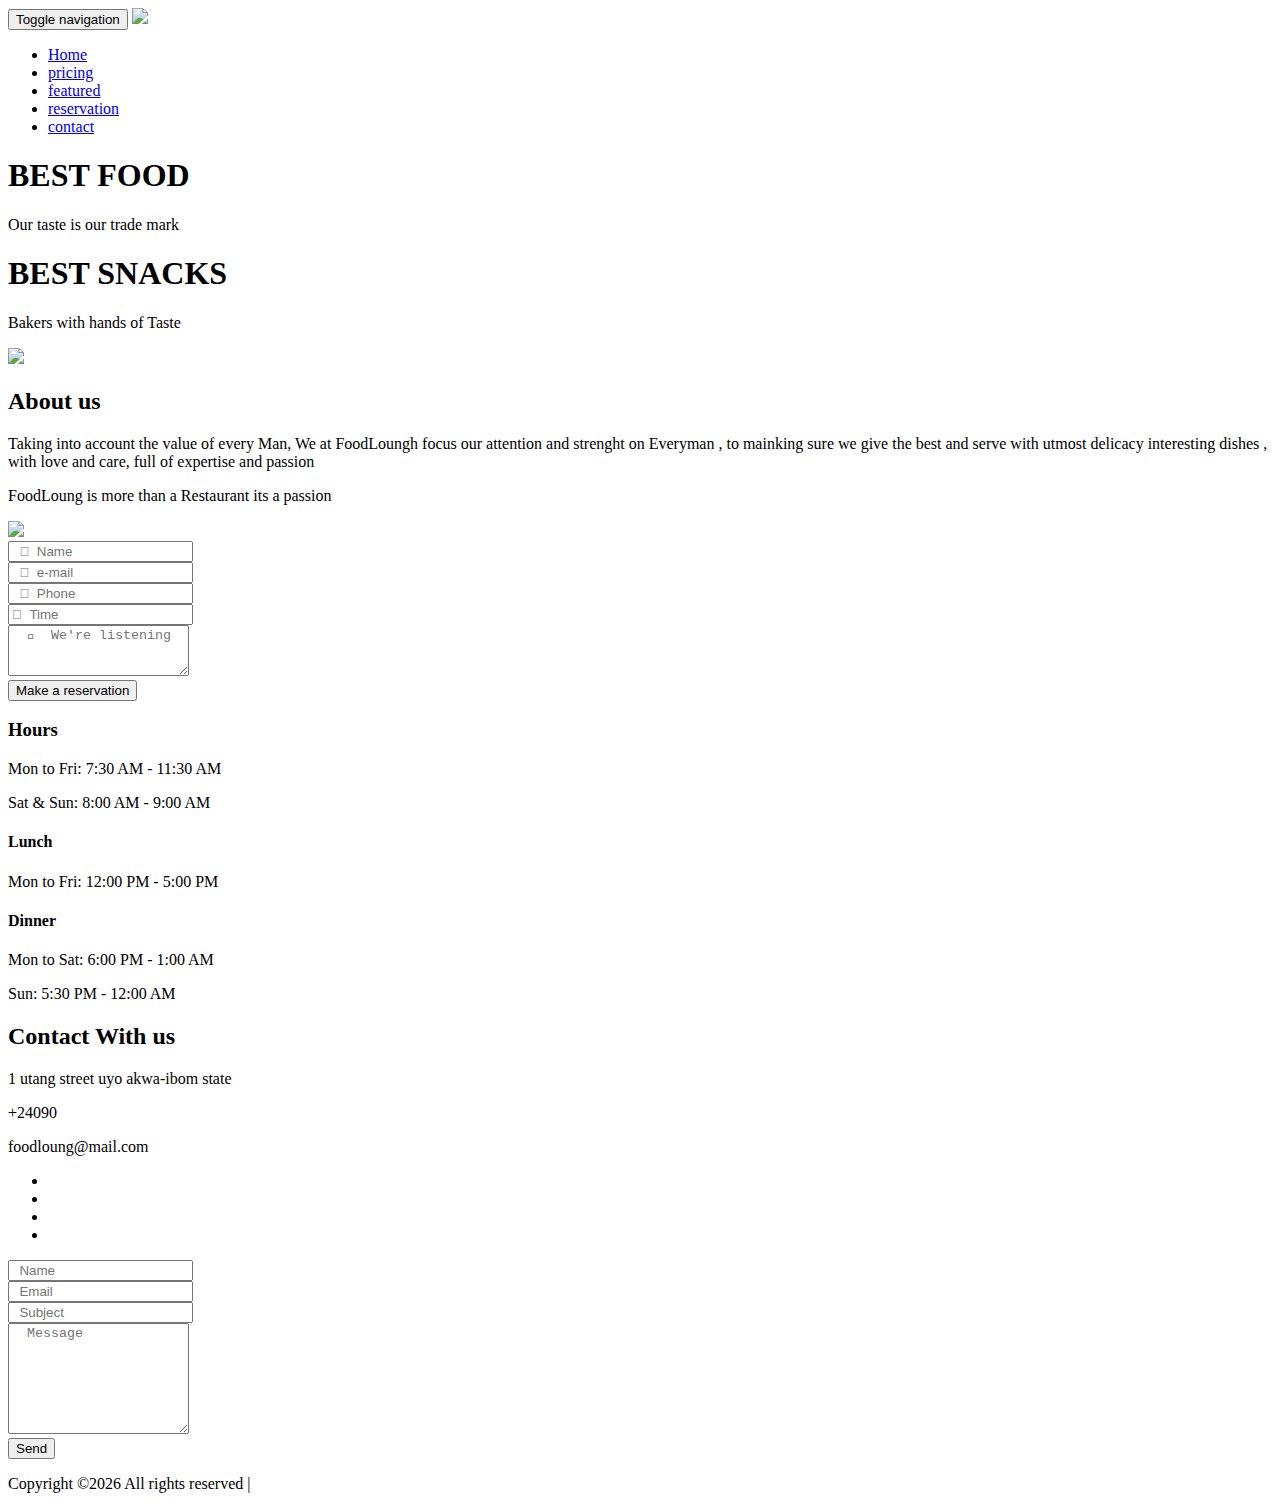
==== about.html @ f3408485 "Add files via upload" ====
<!DOCTYPE html>
<html lang="en">
    <head>
        <meta charset="utf-8">
        <meta http-equiv="X-UA-Compatible" content="IE=edge">
        <meta name="viewport" content="width=device-width, initial-scale=1">
        <!-- <link rel="shortcut icon" href="images/star.png" type="favicon/ico" /> -->

        <title>FOODLOUNG</title>

        <link rel="stylesheet" href="css/bootstrap.min.css">
        <link rel="stylesheet" href="css/font-awesome.min.css">
        <link rel="stylesheet" href="css/owl.carousel.css">
        <link rel="stylesheet" href="css/owl.theme.css">
        <link rel="stylesheet" href="css/animate.css">
        <link rel="stylesheet" href="css/flexslider.css">
        <link rel="stylesheet" href="css/pricing.css">
        <link rel="stylesheet" href="css/main.css">


        <script src="js/jquery-1.11.2.min.js"></script>
        <script type="text/javascript" src="js/jquery.flexslider.min.js"></script>
       


    </head>
    <body data-spy="scroll" data-target="#template-navbar">

        <!--== 4. Navigation ==-->
        <nav id="template-navbar" class="navbar navbar-default custom-navbar-default navbar-fixed-top">
            <div class="container">
                <!-- Brand and toggle get grouped for better mobile display -->
                <div class="navbar-header">
                    <button type="button" class="navbar-toggle collapsed" data-toggle="collapse" data-target="#Food-fair-toggle">
                        <span class="sr-only">Toggle navigation</span>
                        <span class="icon-bar"></span>
                        <span class="icon-bar"></span>
                        <span class="icon-bar"></span>
                    </button>
                    <a class="navbar-brand" href="#">
                        <img id="logo" src="images/Logo_main.png" class="logo img-responsive">
                    </a>
                </div>

                <!-- Collect the nav links, forms, and other content for toggling -->
                <div class="collapse navbar-collapse" id="Food-fair-toggle">
                    <ul class="nav navbar-nav navbar-right">
                        <li><a href="index.html">Home</a></li>
                        <li><a href="Pricing.html">pricing</a></li>
                        
                        <li><a href="featured.html">featured</a></li>
                        <li><a href="#reserve">reservation</a></li>
                        <li><a href="#contact">contact</a></li>
                    </ul>
                </div><!-- /.navbar-collapse -->
            </div><!-- /.row -->
        </nav>


        <!--== 5. Header ==-->
        <section id="header-slider" class="owl-carousel">
            <div class="item">
                <div class="container">
                    <div class="header-content">
                        <h1 class="header-title">BEST FOOD</h1>
                        <p class="header-sub-title">Our taste is our trade mark</p>
                    </div> <!-- /.header-content -->
                </div>
            </div>
            <div class="item">
                <div class="container">
                    <div class="header-content">
                        <h1 class="header-title">BEST SNACKS</h1>
                        <p class="header-sub-title">Bakers with hands of Taste</p>
                    </div> <!-- /.header-content -->
                </div>
            </div>
           
        </section>



        <!--== 6. About us ==-->
        <section id="about" class="about">
            <img src="images/icons/about_color.png" class="img-responsive section-icon hidden-sm hidden-xs">
            <div class="wrapper">
                <div class="container-fluid">
                    <div class="row dis-table">
                        <div class="hidden-xs col-sm-6 section-bg about-bg dis-table-cell">

                        </div>
                        <div class="col-xs-12 col-sm-6 dis-table-cell">
                            <div class="section-content">
                                <h2 class="section-content-title">About us</h2>
                                <p class="section-content-para">
                                    Taking into account the  value of every Man, We at FoodLoungh  focus our attention and strenght on Everyman , to mainking sure we give the best and serve with utmost delicacy interesting dishes , with love and care, full of expertise and passion 
                                </p>
                                <p class="section-content-para">
                                   FoodLoung is more than a Restaurant its a passion
                                </p>
                            </div> <!-- /.section-content -->
                        </div>
                    </div> <!-- /.row -->
                </div> <!-- /.container-fluid -->
            </div> <!-- /.wrapper -->
        </section> <!-- /#about -->


        <!--==  7. Afordable Pricing  ==-->
      
    
















            
    
            
            

            
            
        


                  <section class="reservation">
                    <img class="img-responsive section-icon hidden-sm hidden-xs" src="images/icons/reserve_color.png">
                    <div class="wrapper">
                        <div class="container-fluid">
                            <div class=" section-content">
                                <div class="row">
                                    <div class="col-md-5 col-sm-6">
                                        <form class="reservation-form" method="post" action="reserve.php">
                                            <div class="row">
                                                <div class="col-md-6 col-sm-6">
                                                    <div class="form-group">
                                                        <input type="text" class="form-control reserve-form empty iconified" name="name" id="name" required="required" placeholder="  &#xf007;  Name">
                                                    </div>
                                                    <div class="form-group">
                                                        <input type="email" name="email" class="form-control reserve-form empty iconified" id="email" required="required" placeholder="  &#xf1d8;  e-mail">
                                                    </div>
                                                </div>
        
                                                <div class="col-md-6 col-sm-6">
                                                    <div class="form-group">
                                                        <input type="tel" class="form-control reserve-form empty iconified" name="phone" id="phone" required="required" placeholder="  &#xf095;  Phone">
                                                    </div>
                                                    <div class="form-group">
                                                        <input type="text" class="form-control reserve-form empty iconified" name="datepicker" id="datepicker" required="required" placeholder="&#xf017;  Time">
                                                    </div>
                                                </div>
        
                                                <div class="col-md-12 col-sm-12">
                                                    <textarea type="text" name="message" class="form-control reserve-form empty iconified" id="message" rows="3" required="required" placeholder="  &#xf086;  We're listening"></textarea>
                                                </div>
        
                                                <div class="col-md-12 col-sm-12">
                                                    <button type="submit" id="submit" name="submit" class="btn btn-reservation">
                                                        <span><i class="fa fa-check-circle-o"></i></span>
                                                        Make a reservation
                                                    </button>
                                                </div>
                                                    
                                            </div>
                                        </form>
                                    </div>
        
                                    <div class="col-md-2 hidden-sm hidden-xs"></div>
        
                                    <div class="col-md-4 col-sm-6 col-xs-12">
                                        <div class="opening-time">
                                            <h3 class="opening-time-title">Hours</h3>
                                            <p>Mon to Fri: 7:30 AM - 11:30 AM</p>
                                            <p>Sat & Sun: 8:00 AM - 9:00 AM</p>
        
                                            <div class="launch">
                                                <h4>Lunch</h4>
                                                <p>Mon to Fri: 12:00 PM - 5:00 PM</p>
                                            </div>
        
                                            <div class="dinner">
                                                <h4>Dinner</h4>
                                                <p>Mon to Sat: 6:00 PM - 1:00 AM</p>
                                                <p>Sun: 5:30 PM - 12:00 AM</p>
                                            </div>
                                        </div>
                                    </div>
                                </div>
        
                            </div>
                        </div>
                    </div>
                </section>
        
        
        
        
     <section id="contact" class="contact">
        <div class="container-fluid color-bg">
        <div class="row dis-table">
            <div class="hidden-xs col-sm-6 dis-table-cell">
                <h2 class="section-title">Contact With us</h2>
            </div>
            <div class="col-xs-6 col-sm-6 dis-table-cell">
                <div class="section-content">
                    <p>1 utang street uyo akwa-ibom state </p>
                    <p>+24090</p>
                    <p>foodloung@mail.com </p>
                </div>
            </div>
        </div>
        <div class="social-media">
            <div class="row">
                <div class="col-md-6 col-md-offset-3">
                    <ul class="center-block">
                        <li><a href="#" class="fb"></a></li>
                        <li><a href="#" class="twit"></a></li>
                        <li><a href="#" class="g-plus"></a></li>
                        <li><a href="#" class="link"></a></li>
                    </ul>
                </div>
            </div>
        </div>
        </div>
        </section>

        <div class="container-fluid">
        <div class="row">
        <div id="map-canvas"></div>
        </div>
        </div>



        <section class="contact-form">
        <div class="container">
        <div class="row">
            <div class="col-md-10 col-md-offset-1 col-sm-10 col-sm-offset-1">
                <div class="row">
                        <form class="contact-form" method="post" action="contact.php">
                        
                        <div class="col-md-6 col-sm-6">
                            <div class="form-group">
                                <input  name="name" type="text" class="form-control" id="name" required="required" placeholder="  Name">
                            </div>
                            <div class="form-group">
                                <input name="email" type="email" class="form-control" id="email" required="required" placeholder="  Email">
                            </div>
                            <div class="form-group">
                                <input name="subject" type="text" class="form-control" id="subject" required="required" placeholder="  Subject">
                            </div>
                        </div>

                        <div class="col-md-6 col-sm-6">
                            <textarea name="message" type="text" class="form-control" id="message" rows="7" required="required" placeholder="  Message"></textarea>
                        </div>

                        <div class="col-md-6 col-md-offset-3 col-sm-6 col-sm-offset-3">
                            <div class="text-center">
                                <button type="submit" id="submit" name="submit" class="btn btn-send">Send </button>
                            </div>
                        </div>
                    </form>
                </div>
            </div>
        </div>
        </div>
        </section>


        <footer>
        <div class="container">
        <div class="row">
            <div class="col-md-6 col-md-offset-3">
                <div class="copyright text-center">
                    <p>
                        Copyright &copy;<script>document.write(new Date().getFullYear());</script> All rights reserved | </a></a>
                    </p>
                </div>
            </div>
        </div>
        </div>
        </footer>


        <script src="js/bootstrap.min.js"></script>
        <script src="js/owl.carousel.min.js"></script>
        <script type="text/javascript" src="js/jquery.mixitup.min.js" ></script>
        <script src="js/wow.min.js"></script>
        <script src="js/jquery.validate.js"></script>
        <script type="text/javascript" src="js/jquery.hoverdir.js"></script>
        <script type="text/javascript" src="js/jQuery.scrollSpeed.js"></script>
        <script src="js/script.js"></script>
        <script type="text/javascript">
        $(window).load(function() {
        $('.flexslider').flexslider({
            animation: "slide",
            controlsContainer: ".flexslider-container"
        });
        });
        </script>

        <script src="https://maps.googleapis.com/maps/api/js"></script>
        <script>
        function initialize() {
        var mapCanvas = document.getElementById('map-canvas');
        var mapOptions = {
            center: new google.maps.LatLng(24.909439, 91.833800),
            zoom: 16,
            scrollwheel: false,
            mapTypeId: google.maps.MapTypeId.ROADMAP
        }
        var map = new google.maps.Map(mapCanvas, mapOptions)

        var marker = new google.maps.Marker({
            position: new google.maps.LatLng(24.909439, 91.833800),
            title:"Food Loung"
        });

        // To add the marker to the map, call setMap();
        marker.setMap(map);
        }
        google.maps.event.addDomListener(window, 'load', initialize);
        </script>

        </body>
        </html>
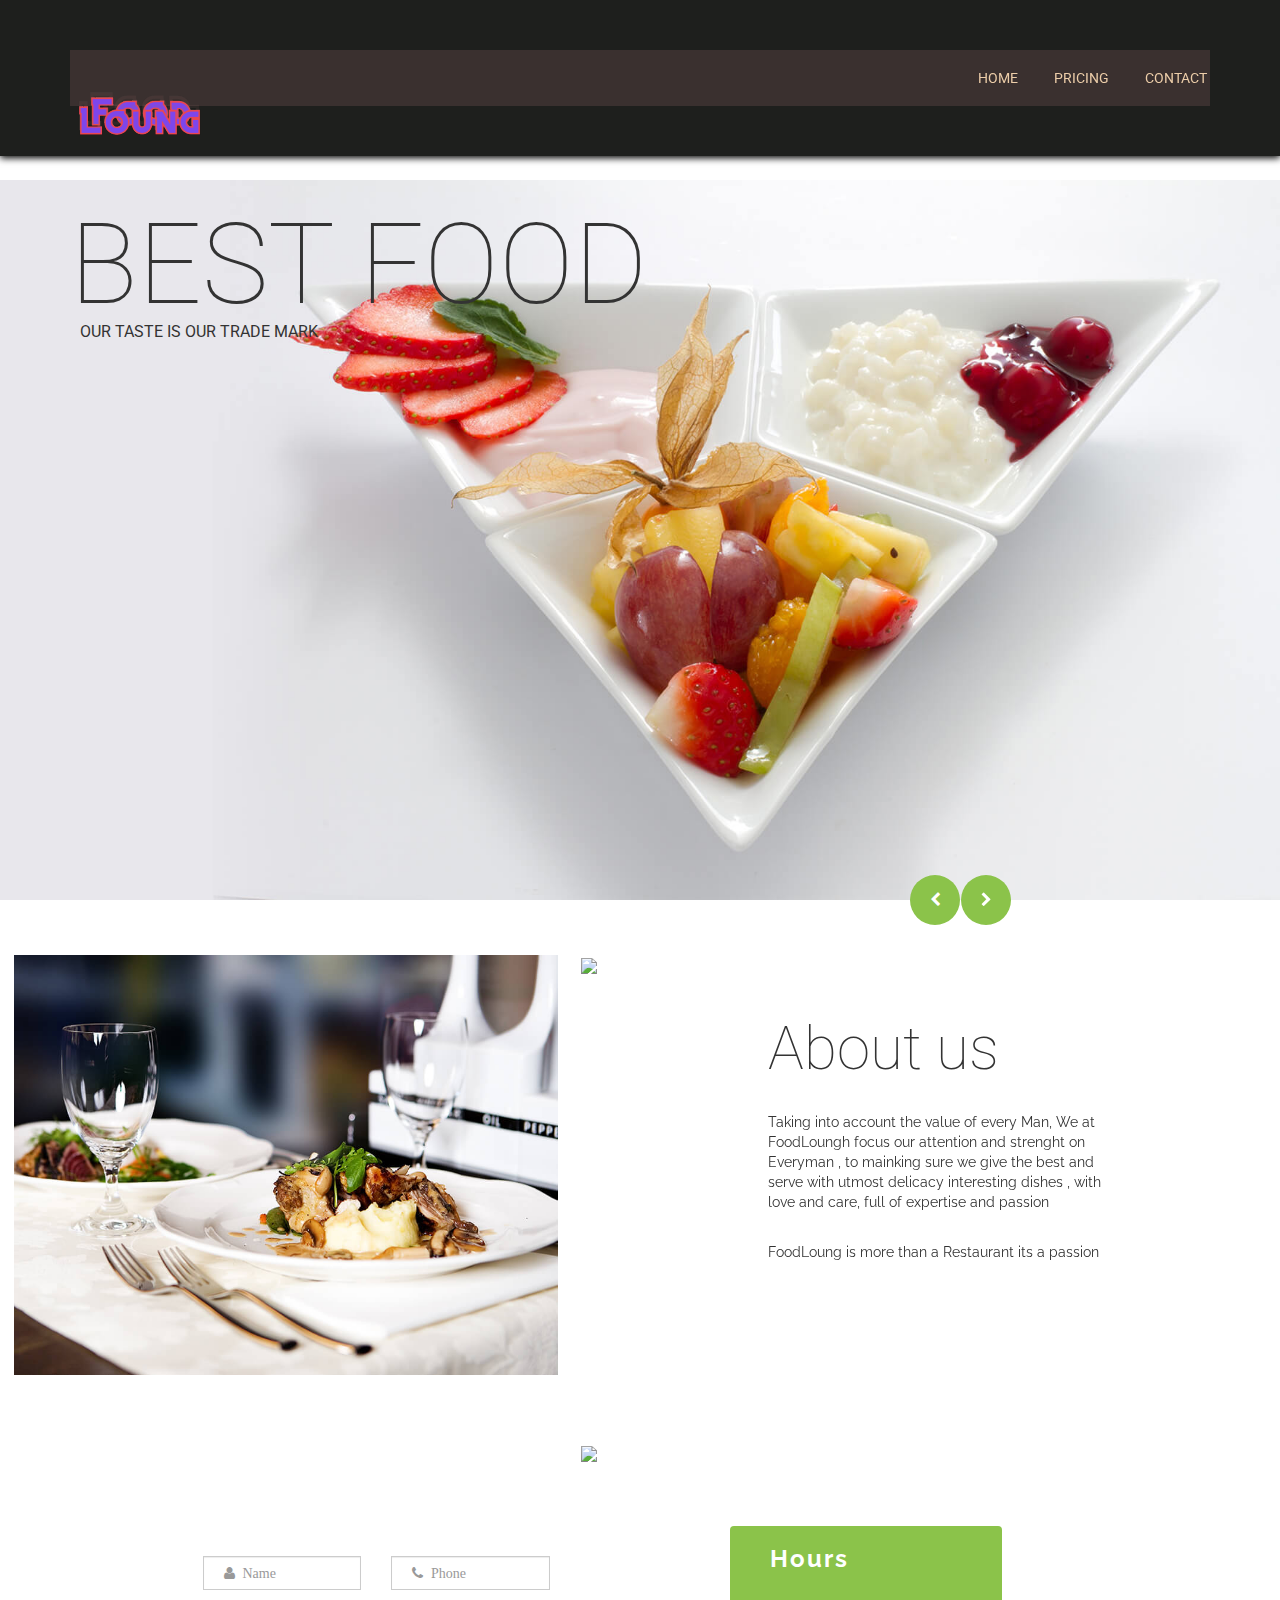
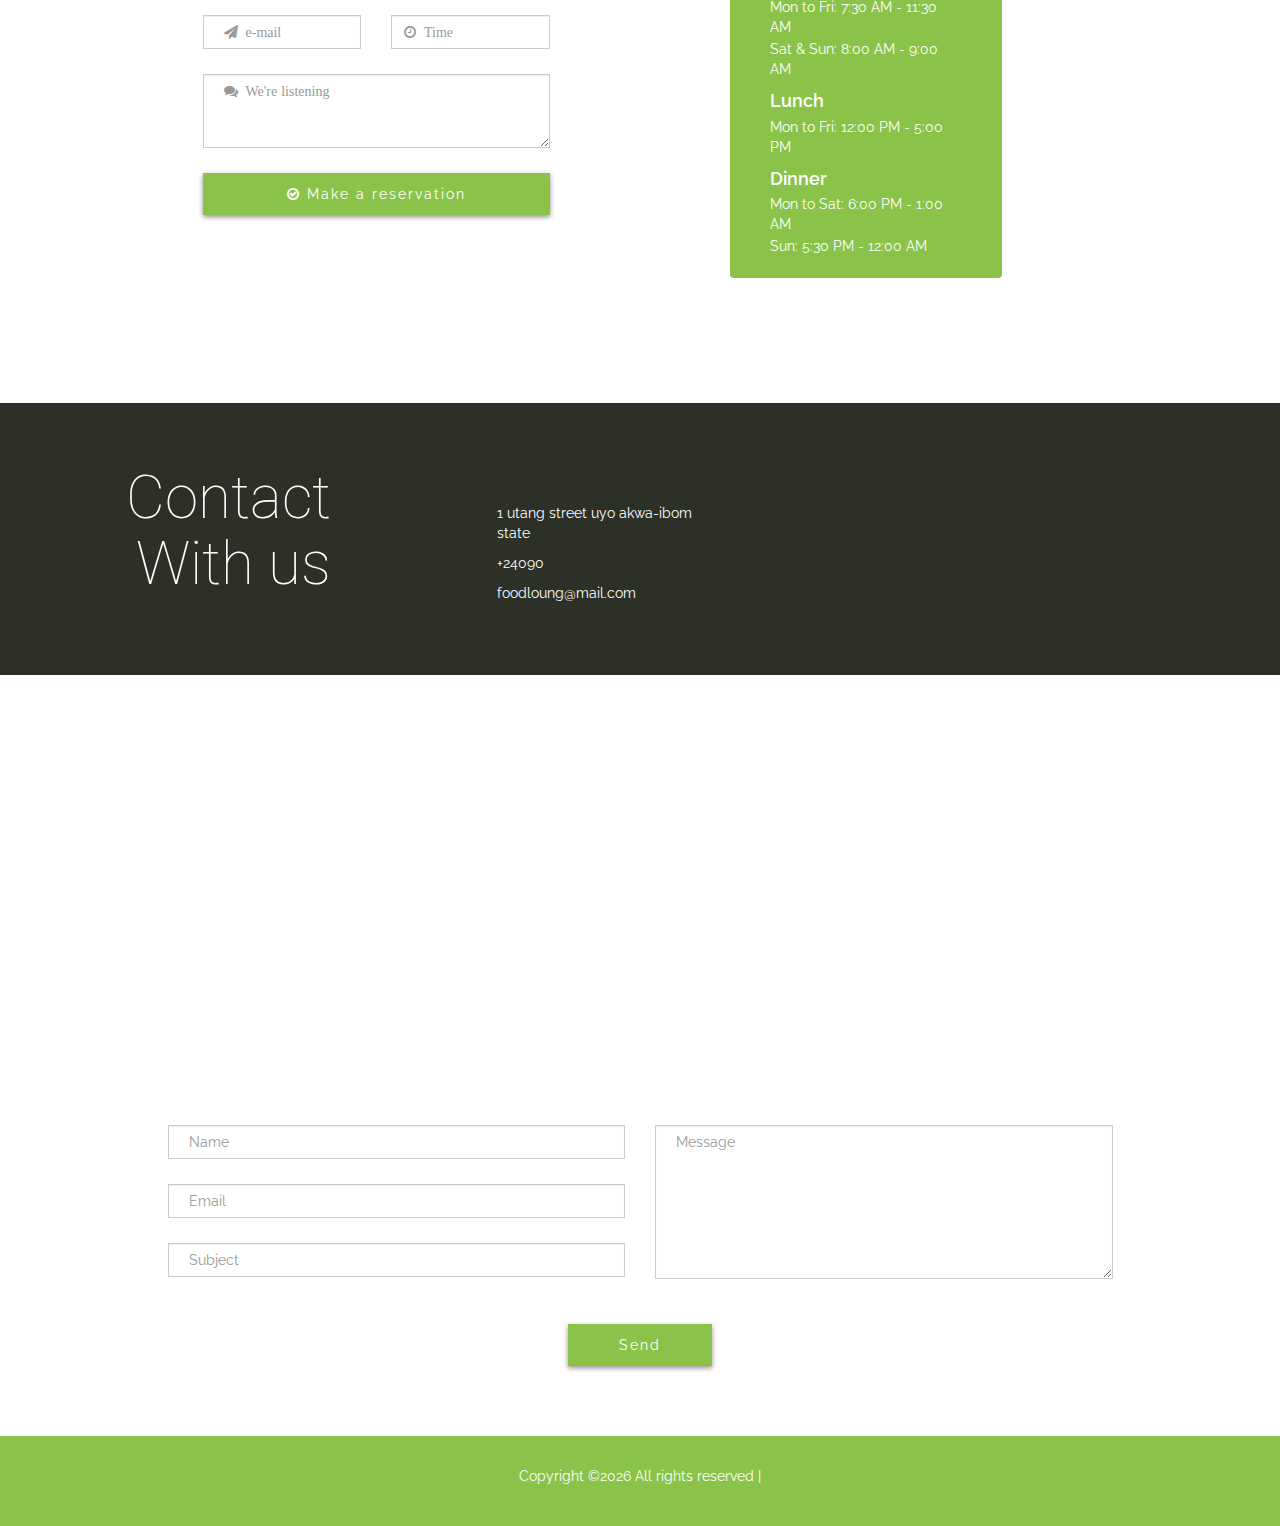
==== commit d756c928: "Update about.html" ====
--- a/about.html
+++ b/about.html
@@ -48,8 +48,8 @@
                         <li><a href="index.html">Home</a></li>
                         <li><a href="Pricing.html">pricing</a></li>
                         
-                        <li><a href="featured.html">featured</a></li>
-                        <li><a href="#reserve">reservation</a></li>
+                      
+                        
                         <li><a href="#contact">contact</a></li>
                     </ul>
                 </div><!-- /.navbar-collapse -->
@@ -317,7 +317,7 @@
         function initialize() {
         var mapCanvas = document.getElementById('map-canvas');
         var mapOptions = {
-            center: new google.maps.LatLng(24.909439, 91.833800),
+            center: new google.maps.LatLng(5.0376077,7.93172,17),
             zoom: 16,
             scrollwheel: false,
             mapTypeId: google.maps.MapTypeId.ROADMAP
@@ -325,7 +325,7 @@
         var map = new google.maps.Map(mapCanvas, mapOptions)
 
         var marker = new google.maps.Marker({
-            position: new google.maps.LatLng(24.909439, 91.833800),
+            position: new google.maps.LatLng(5.0376077,7.93172,17),
             title:"Food Loung"
         });
 
@@ -336,4 +336,4 @@
         </script>
 
         </body>
-        </html>+        </html>
--- a/css/pricing.css
+++ b/css/pricing.css
@@ -0,0 +1,182 @@
+
+/** page structure **/
+/*#w {
+  display: block;
+  max-width: 1100px;
+  min-width: 280px;
+  /*padding-top: 20px;
+  margin: 0 auto;
+}*/
+
+.pricing-filter {
+	background: url(../images/pricing_bg.jpg);
+	background-position: center;
+	background-size: cover;
+	background-attachment: fixed;
+}
+
+.pricing-filter-wrapper {
+	background-color: rgba(139, 195, 74, 0.74);
+	position: relative;
+}
+
+.section-header {
+	padding-left: 10px;
+	padding-top: 35px;
+}
+
+.pricing-title {
+	color: #fff;
+	margin-bottom: 30px;
+}
+
+
+/** filters list **/
+#filter-list {
+	display: block;
+	width: 100%;
+	margin: 0px;
+	padding-left: 0px;
+	/*text-align: center;
+	margin-bottom: 25px;*/
+}
+
+#filter-list li {
+	/*font-weight: bold;*/
+	color: #3d7024 !important;
+	display: inline-block;
+	width: auto;
+	padding: 6px 10px;
+	margin-right: 15px;
+	font-size: 1.2em;
+	cursor: pointer;
+	/*-webkit-border-radius: 3px;
+	-moz-border-radius: 3px;*/
+	/*border-radius: 3px;*/
+	border-bottom: 2px solid rgba(255, 255, 255, 0);
+}
+#filter-list li:hover {
+	color: #fff !important;
+	transition: all 0.3s ease-in-out;
+	-webkit-transition: all 0.3s ease-in-out;
+	-moz-transition: all 0.3s ease-in-out;
+	-ms-transition: all 0.3s ease-in-out;
+	-o-transition: all 0.3s ease-in-out;
+}
+#filter-list li.active {
+	/*font-weight: bold;*/
+	/*background: #D4CECC;*/
+	border-bottom: 3px ridge #fff;
+	color: #fff !important;
+}
+
+
+/** menu-pricing list **/
+#menu-pricing {
+	display: block;
+  	width: 100%;
+  	padding: 50px 0px 25px 0px;
+  	margin-bottom: 0;
+	text-align: center;
+}
+
+#menu-pricing .item {
+	background-color: #8bc34a;
+	box-shadow: 0px 2px 5px #948E8E;
+	display: none;
+	/*opacity: 0;*/
+	vertical-align: top;
+	margin-bottom: 25px;
+	margin-right: 20px;
+	color: #fff;
+	text-align: center;
+	width: 30%;
+	-moz-box-sizing: border-box;
+}
+
+#menu-pricing .item h2 {
+    font-size: 32px;
+    padding: 12px;
+    margin: 0px;
+}
+/*#menu-pricing .item1 {
+	display: none;
+	opacity: 0;
+	vertical-align: top;
+	margin-bottom: 25px;
+	margin-right: 20px;
+	color: #fff;
+	font-size: 30px;
+	text-align: center;
+	-moz-box-sizing: border-box;
+}*/
+
+#menu-pricing .item a {
+  display: inline-block;
+  max-width: 100%;
+  text-decoration: none;
+  background: #fff;
+
+}
+#menu-pricing .item img {
+  max-width: 100%;
+}
+
+@media (min-width: 991px) {
+	#menu-pricing .item:nth-child(7),
+	#menu-pricing .item:nth-child(8),
+	#menu-pricing .item:nth-child(9) {
+		margin-bottom: 25px;
+	}
+}
+
+/*  --========================    for  hover direction  =============================-- */
+
+/*.menu-price li {
+	float: left;
+	margin: 5px;
+	background: #fff;
+	padding: 8px;
+	position: relative;
+	box-shadow: 0 1px 3px rgba(0,0,0,0.1);
+}*/
+.menu-price li a,
+.menu-price li a img {
+	display: block;
+	position: relative;
+}
+.menu-price li a {
+	overflow: hidden;
+	color: #fff;
+}
+.menu-price li a .menu-desc {
+	position: absolute;
+	font-size: 14px;
+	background: rgba(139, 195, 74, 0.56);
+	width: 100%;
+	height: 100%;
+	top: 0px;
+	left: -100%;
+	-webkit-transition: all 0.3s ease;
+	-moz-transition: all 0.3s ease-in-out;
+	-o-transition: all 0.3s ease-in-out;
+	-ms-transition: all 0.3s ease-in-out;
+	transition: all 0.3s ease-in-out;
+}
+
+.menu-price li a .menu-desc span h3 {
+	font-size: 30px;
+	margin-bottom: 15px;
+}
+
+.menu-price li a:hover .menu-desc {
+	left: 0px;
+}
+
+.menu-price li a:hover .menu-desc span {
+	display: block;
+	color: rgba(255,255,255,0.9);
+	font-size: 14px;
+  	padding: 22% 20px;
+  	line-height: 23px;
+}--- a/css/main.css
+++ b/css/main.css
@@ -0,0 +1,909 @@
+/*=================================================
+||				Useful Links
+==================================================*/
+/*
+|||||||||	Slider	|||||||||
+|	http://www.jssor.com/demos/image-gallery.html
+|	http://www.jssor.com/development/index.html
+|	http://www.jssor.com/development/define-slides-html-code.html
+|	file:///G:/Technext/Helper/Jssor.Slider.FullPack/demos-no-jquery/introduction-slider.source.html
+|	file:///G:/Technext/Helper/Jssor.Slider.FullPack/demos-no-jquery/image-gallery.source.html
+|	http://www.owlcarousel.owlgraphic.com/docs/started-welcome.html
+|||||||||	Others	|||||||||
+|	Fonts: 1. Roboto[Section-title] 2. Open-Sans[body]
+|
+|
+*/
+
+/*=================================================
+||				Index 
+==================================================*/
+/*
+|	1. Imports
+|	2. Global
+|	3. Colors
+|
+|	=============
+|	SECTIONS
+|	=============
+|	4. Navigation
+|	5. Header
+|	6. About us
+|	7. Affordable pricing
+|	8. Great Place to enjoy
+|	9. Our Beer
+|	10. Our Breakfast Menu
+|	11. Our Bread
+|	12. Catagories-1
+|	13. Our Featured Dishes Menu
+|	14. Catagories-2
+|	15. Reserve A Table!
+|	16. Contact With us
+|	17. Footer
+*/
+
+
+/*=================================================
+||				1. Imports 
+==================================================*/
+@import url(http://fonts.googleapis.com/css?family=Roboto:100,400);
+@import url(http://fonts.googleapis.com/css?family=Raleway:100,400,700);
+/*=================================================
+||				2. Global 
+==================================================*/
+body
+{
+	font-family: 'Raleway', 'Open-Sans', sans-serif;
+	overflow-x: hidden;
+	font-size: 14px;
+	background:  url('../images/bck.jpg'),;
+}
+
+
+.btn.active.focus,
+.btn.active:focus,
+.btn.focus,
+.btn:active.focus,
+.btn:active:focus,
+.btn:focus {
+  outline: none; 
+}
+
+.btn {
+  border-radius: 0; 
+  letter-spacing: 2px; 
+}
+
+.btn:hover {
+	transition: all 0.3s ease-in-out;
+	-webkit-transition: all 0.3s ease-in-out;
+	-moz-transition: all 0.3s ease-in-out;
+	-ms-transition: all 0.3s ease-in-out;
+	-o-transition: all 0.3s ease-in-out;
+}
+
+.btn-middle {
+	background-color: transparent;
+	padding: 15px 30px;
+	border: 1px solid #8bc34a;
+	color: #5c9233;
+	margin: 25px 0px;
+}
+
+.btn-middle:hover {
+	background-color: #8bc34a;
+	color: #fff;
+	box-shadow: 0px 2px 5px #948E8E;
+}
+
+.btn-send,
+.btn-reservation {
+	background-color: #8bc34a;
+	padding: 10px 50px;
+	box-shadow: 0px 2px 5px #948E8E;
+	color: #fff;
+	margin: 20px 0px;
+}
+
+.btn-send:hover,
+.btn-reservation:hover {
+	background-color: #5c9233;
+	color: #eee;
+
+}
+
+.btn-reservation {
+	width: 100%;
+	margin: 0px;
+}
+
+.section-title
+{
+	/*padding: 310px 0px;
+	margin: 0px 130px 0px 250px;*/
+	padding: 20%;
+	text-align: right;
+	font-family: 'Roboto', sans-serif;
+	font-weight: 100;
+	font-size: 60px;
+	color: #fff;
+}
+.section-content-title
+{
+	font-family: 'Roboto';
+	font-weight: 100;
+	font-size: 60px;
+}
+.section-content-para
+{
+	margin: 30px 0px;
+}
+.section-content
+{
+	padding: 15% 25% 15% 20%;
+}
+/*.custom-row
+{
+	width: 100vw;
+}*/
+.dis-table
+{
+	display: table;
+	/*width: 100vw;*/
+}
+.dis-table .dis-table-cell
+{
+	display: table-cell;
+	padding: 0;
+	float: none;
+	/*width: 50vw;*/
+	/*position: relative;*/
+}
+.color-bg
+{
+	background: #2c3027;
+}
+.section-bg
+{
+	background-size: cover;
+	background-repeat: no-repeat;
+    background-position: center;
+}
+
+.form-control {
+	border-radius: 0px;
+	margin-bottom: 25px;
+}
+
+input.empty, textarea.empty {
+    font-family: FontAwesome;
+    font-style: normal;
+    font-weight: normal;
+    text-decoration: inherit;
+}
+
+.section-icon
+{
+	position: absolute;
+	left: 47%;
+	margin-left: -21px;
+	margin-top: 58px;
+	z-index: 999;
+}
+/*.wrapper
+{
+	margin-top: 50px;
+}*/
+/*=================================================
+||				3. Colors 
+==================================================*/
+/*=================================================
+||				4. Navigation 
+==================================================*/
+.custom-navbar-default
+{
+	background-color: #1e1f1d;
+	border: 0px;
+	margin: 0px;
+	border-radius: 0px;
+	color: #d4dfcb;
+	padding: 50px 0px;
+	box-shadow: 0px 2px 7px #000; /*rgb(139, 195, 74)*/
+}
+
+.navbar-default .navbar-brand:focus, .navbar-default .navbar-brand:hover
+{
+	color: #070707;
+}
+.navbar-default .navbar-nav>li>a
+{
+	color: #eccda9;
+	text-transform: uppercase;
+	font-family: 'Roboto', sans-serif;
+	font-weight: 400;
+	margin: 0px 18px;
+	padding: 18px 0px;
+	font-size: 14px;
+	text-align: center;
+
+}
+.navbar-default .navbar-nav>li>a:focus, .navbar-default .navbar-nav>li>a:hover
+{
+	color: #fff;
+}
+.navbar-default .navbar-toggle
+{
+	border-color: #fff;
+}
+.navbar-toggle
+{
+	color: #fff;
+	border-radius: 0px;
+}
+.navbar-default .navbar-toggle .icon-bar
+{
+	background-color: #fff;
+}
+.navbar-default .navbar-toggle:focus, .navbar-default .navbar-toggle:hover
+{
+	background-color: transparent;
+}
+
+.navbar-default .navbar-nav>.active>a, .navbar-default .navbar-nav>.active>a:focus, .navbar-default .navbar-nav>.active>a:hover {
+	background-color: transparent;
+	color: #fff;
+}
+
+.navbar-brand {
+	margin-top: -5px;
+  	width: 205px;
+}
+
+.navbar-default .navbar-collapse {
+	border-color: rgb(230, 233, 227);
+	background-color: rgba(134, 93, 93, 0.274);
+}
+
+/*-----------------------------------------------
+		navbar shrinking
+-----------------------------------------------*/
+
+nav.navbar.shrink {
+	max-height: 12px;
+  	padding: 12px 0px;
+  	transition: all 0.3s ease-in-out;
+  	-webkit-transition: all 0.3s ease-in-out;
+  	-moz-transition: all 0.3s ease-in-out;
+  	-ms-transition: all 0.3s ease-in-out;
+  	-o-transition: all 0.3s ease-in-out;
+}
+
+nav.shrink a {
+	padding-top: 10px !important;
+	padding-bottom: 10px !important;
+	font-size: 15px;
+}
+
+nav.shrink .navbar-brand {
+	margin-top: -19px;
+}
+
+nav.shrink .navbar-toggle {
+	padding: 4px 5px;
+	margin: 8px 15px 8px 0;
+}
+
+.navbar-default.shrink .navbar-collapse {
+    border-color: transparent;
+}
+
+/*=================================================
+||				5. Header
+==================================================*/
+.owl-carousel
+{
+	margin-top: 180px;
+}
+.header-content
+{
+	margin-top: 1vh;
+	display: inline-block;
+}
+.header-title, .header-sub-title
+{
+	font-family: 'Roboto', sans-serif;
+	text-transform: uppercase;
+	color: #333;
+}
+.header-title
+{
+	font-size: 112px;
+	font-weight: 100;
+	margin-bottom: 0px;
+	line-height: 1;
+}
+.header-sub-title
+{
+	font-size: 16px;
+	margin-left: 10px;
+}
+.owl-carousel .owl-wrapper, .owl-carousel .owl-item .item
+{
+	height: 80vh;
+	background-repeat: no-repeat;
+}
+.owl-carousel .owl-wrapper, .owl-carousel .owl-item:nth-child(1) .item
+{
+	background: url('../images/1.jpg');
+	background-size: cover;
+	background-position: bottom;
+}
+.owl-carousel .owl-wrapper, .owl-carousel .owl-item:nth-child(2) .item
+{
+	background: url('../images/2.jpg');
+	
+	background-repeat: no-repeat;
+}
+.owl-carousel .owl-wrapper, .owl-carousel .owl-item:nth-child(3) .item
+{
+	background: url('../images/3.jpg');
+	background-size: cover;
+}
+.owl-theme .owl-controls .owl-buttons div
+{
+	position: absolute;
+	bottom: -25px;
+	color: #000;
+	padding: 15px;
+	width: 50px;
+	height: 50px;
+	border-radius: 100%;
+	font-size: 15px;
+	opacity: 1;
+	margin: 0px;
+	transition: all .4s;
+	background: #8bc34a;
+	color: #fff;
+}
+.owl-theme .owl-controls .owl-buttons div:hover
+{
+	color: #000;
+	background: #fff;
+}
+.owl-prev
+{
+	right: 25%;
+}
+.owl-next
+{
+	right: 21%;
+}
+/*=================================================
+||				6. About us
+==================================================*/
+.about-bg
+{
+	background: url('../images/About-C-bg.jpg');
+	background-repeat: no-repeat;
+	background-size: 85%;
+  	background-position-x: 15%;
+  	background-position-y: 80%;
+}
+#about 
+{
+	margin-top: -10px;
+}
+/*=================================================
+||				7. Affordable pricing
+==================================================*/
+/*=================================================
+||				8. Great Place to enjoy
+==================================================*/
+.great-place-to-enjoy .section-bg
+{
+	background-image: url('../images/GPtE-bg.jpg');
+}
+/*=================================================
+||				9. Our Beer
+==================================================*/
+.beer .section-bg
+{
+	/*background: url('../images/beer-bg1.png'), url('../images/beer-bg2.png');
+	background-position-x: 58%, 80%;
+	background-position-y: 50%, 50%;
+	background-repeat: no-repeat, no-repeat;
+	background-size: 300px,240px;*/
+
+    background: url("../images/beer-bg1.png"), url("../images/beer-bg2.png");
+    background-repeat: no-repeat, no-repeat;
+	
+    background-position: 51% 58%, 75% 58%;
+	
+    background-size: 300px 300px, 240px 240px;
+}
+/*=================================================
+||				10. Our Breakfast Menu
+==================================================*/
+.breakfast .section-bg
+{
+	background-image: url('../images/OBM-bg.jpg');
+}
+/*=================================================
+||				11. Our Bread
+==================================================*/
+
+.bread .section-bg 
+{
+	/*background: url('../images/bread-bg1.png'), url('../images/bread-bg2.png');
+	background-position-x: 58%, 80%;
+	background-position-y: 50%, 50%;
+	background-repeat: no-repeat, no-repeat;
+	background-size: 300px,240px;*/
+
+	background: url("../images/bread-bg1.png"), url("../images/bread-bg2.png");
+    background-repeat: no-repeat, no-repeat;
+    background-position: 51% 58%, 75% 58%;
+    background-size: 300px 300px, 240px 240px;
+}
+/*=================================================
+||				12. menu
+==================================================*/
+.menu 
+{
+    padding: 50px 0px;
+}
+
+.menu-catagory h2 
+{
+    font-size: 51px;
+    font-weight: 100;
+    margin-bottom: 27px;
+}
+
+.menu-system {
+    width: 100%;
+    color: #8bc34a;
+}
+
+.half 
+{
+    width: 50%;
+    position: relative;
+}
+
+.per-head
+{
+    float: left;
+}
+
+.per-head span {
+    margin-right: 5px;
+}
+
+.price {
+	float: right;
+	margin-bottom: 18px;
+}
+
+
+
+/*=================================================
+||				13. Our Featured Dishes Menu
+==================================================*/
+.featured-dish .section-bg
+{
+	background-image: url('../images/OFDM-bg.jpg');
+}
+/*=================================================
+||				14. Have a look to our dishes
+==================================================*/
+
+
+/*=================================================
+||				15. Reserve A Table!
+==================================================*/
+.reserve .section-bg
+{
+	background-image: url('../images/RaT-bg.jpg');
+}
+
+.reservation .section-content
+{
+	padding: 15% 15% 10% 15%;
+}
+
+.reservation-form 
+{
+	margin-top: -20px;
+}
+
+.opening-time 
+{
+	background-color: rgb(139, 195, 74);
+	color: #fff;
+	margin-top: -50px;
+	padding: 20px 40px;
+	border-radius: 4px;
+}
+
+.opening-time-title 
+{
+	margin-top: 0px;
+	margin-bottom: 25px;
+	font-weight: bold;
+	letter-spacing: 2px;
+}
+
+.opening-time p 
+{
+    margin-bottom: 2px;
+}
+
+.opening-time h4 
+{
+    margin-bottom: 6px;
+    margin-top: 12px;
+    font-weight: 600;
+}
+/*=================================================
+||				16. Contact With us
+==================================================*/
+
+.contact .section-content
+{
+	color: #fff;
+}
+.contact .section-title 
+{
+	padding: 10% 20%;
+}
+.social-media
+{
+	position: absolute;
+	width: 100%;
+	left: 5%;
+	margin-top: -58px;
+	z-index: 999;
+}
+
+.social-media li
+{
+	display: inline-block;
+	margin-right: 10px;
+}
+
+.fb, .twit, .g-plus, .link
+{
+	float: left;
+	height: 126px;
+	width: 126px;
+	transition: all 0.3s ease-in-out;
+	-webkit-transition: all 0.3s ease-in-out;
+		-mz-transition: all 0.3s ease-in-out;
+		-ms-transition: all 0.3s ease-in-out;
+		 -o-transition: all 0.3s ease-in-out;
+}
+
+.fb
+{
+	background: url(../images/social/facebook_color.png);
+}
+
+.fb:hover
+{
+	background: url(../images/social/facebook_black.png);
+}
+
+.twit {
+	background: url(../images/social/twitter_color.png);
+}
+
+.twit:hover {
+	background: url(../images/social/twitter_black.png);
+}
+
+.g-plus {
+	background: url(../images/social/g-plus_color.png);
+}
+
+.g-plus:hover {
+	background: url(../images/social/g-plus_black.png);
+}
+
+.link {
+	background: url(../images/social/linkedin_color.png);
+}
+
+.link:hover {
+	background: url(../images/social/linkedin_black.png);
+}
+
+#map-canvas {
+    width: 100%;
+    height: 350px;
+}
+
+.contact-form
+{
+	padding: 50px 0px;
+}
+/*=================================================
+||				17. Footer
+==================================================*/
+
+footer
+{
+	background-color: #8BC34A;
+	color: #ffffff;
+	padding: 30px 0px;
+}
+
+footer a
+{
+	color: #5C9233;
+	transition: all 0.3s ease-in-out;
+	-webkit-transition: all 0.3s ease-in-out;
+		-mz-transition: all 0.3s ease-in-out;
+		-ms-transition: all 0.3s ease-in-out;
+		 -o-transition: all 0.3s ease-in-out;
+}
+
+footer a:hover
+{
+	color: #00710A;
+	text-decoration: none;
+}
+/*=================================================
+||				18. Media Query
+==================================================*/
+
+
+
+/*=========================   for extra-large screen  =============================*/
+
+@media (min-width: 1366px){
+	.section-title
+	{
+		/*padding: 190px 0px;
+		margin: 0px 90px 0px 140px;*/
+		font-size: 90px;
+	}
+	.custom-navbar-default
+	{
+		padding: 18px 0px;
+	}
+	.owl-carousel
+	{
+		margin-top: 94px;
+	}
+}
+
+@media (min-width: 1500px) {
+	.section-icon {
+		left: 48%;
+		margin-left: -25px;
+	}
+
+	.section-title {
+		padding: 20% 10% 20% 25%;
+	}
+
+	.section-content {
+		padding: 10% 40% 10% 12%;
+	}
+
+	.bread .section-bg,
+	.beer .section-bg {
+		background-position-x: 62%, 80%;
+		background-size: 330px, 264px;
+	}
+}
+
+
+
+
+/*------------------------------  for small (tab) screen -------------------------*/
+
+@media (max-width: 991px) and (min-width: 768px){
+
+	.custom-navbar-default {
+		padding: 15px 0px;
+	}
+
+	.navbar-default .navbar-nav>li>a {
+		margin: 0px 10px;
+		font-size: 12px;
+	}
+
+	nav.shrink .navbar-brand {
+		font-size: 22px;
+	}
+
+	.owl-carousel {
+		margin-top: 85px;
+	}
+
+	.owl-theme .owl-controls .owl-buttons .owl-prev {
+		right: 20%;
+	}
+
+	.owl-theme .owl-controls .owl-buttons .owl-next {
+		right: 12%;
+	}
+
+	.about-bg {
+		background-size: 98%;
+  		background-position-x: 100%;
+  		background-position-y: 68%;
+	}
+
+	.header-title {
+		font-size: 62px;
+	}
+
+	.section-header {
+		padding-top: 0px;
+	}
+
+	.pricing-title {
+		margin-bottom: 15px;
+		font-size: 25px;
+	}
+
+	#filter-list li {
+		font-size: 14px;
+	}
+
+	.section-title {
+		font-size: 58px;
+		padding: 20% 15%;
+	}
+
+	.contact .section-title {
+		padding: 10% 20% 20% 20%;
+	}
+
+	.section-content {
+		padding: 10% 12%;
+	}
+
+	.section-content-title {
+		font-size: 45px;
+	}
+
+	.btn-reservation {
+		padding: 10px;
+	}
+
+}
+
+
+
+/*@media (max-width: 960px){
+	.navbar-default .navbar-brand
+	{
+		font-size: 24px;
+	}
+	.header-sub-title {
+		font-size: 12px;
+	}
+}*/
+
+
+/*------------------------------  for extra-small (mobile) screen -------------------------*/
+
+@media (max-width: 767px) {
+	.custom-navbar-default {
+		padding: 15px 0px;
+	}
+
+	.navbar-default .navbar-brand {
+		font-size: 30px;
+	}
+
+	.owl-carousel {
+		margin-top: 80px;
+	}
+
+	.owl-carousel .owl-wrapper, .owl-carousel .owl-item:nth-child(1) .item,
+	.owl-carousel .owl-wrapper, .owl-carousel .owl-item:nth-child(2) .item,
+	.owl-carousel .owl-wrapper, .owl-carousel .owl-item:nth-child(3) .item {
+		background-position: center;
+	}
+
+	.owl-theme .owl-controls .owl-buttons .owl-prev {
+		right: 20%;
+	}
+
+	.owl-theme .owl-controls .owl-buttons .owl-next {
+		right: 5%;
+	}
+
+	.header-title {
+		font-size: 45px;
+		margin-bottom: 5px;
+	}
+
+	.header-sub-title {
+		margin-left: 3px;
+	}
+
+	.section-content {
+		padding: 12% 15%;
+	}
+
+	.section-content-title {
+		font-size: 45px;
+	}
+
+	.section-header {
+		padding-top: 0px;
+	}
+
+	.pricing-title {
+		margin-bottom: 15px;
+		font-size: 25px;
+	}
+
+	#filter-list li {
+		font-size: 14px;
+	}
+
+	#menu-pricing .item {
+		width: 40%;
+	}
+
+	#menu-pricing .item h2 {
+		margin: 0px;
+		padding: 0px;
+		font-size: 27px;
+	}
+
+	.menu-price li a:hover .menu-desc span {
+		padding: 0px;
+		line-height: 18px;
+		font-size: 12px;
+	}
+
+	.menu-price li a .menu-desc span h3 {
+		font-size: 19px;
+		margin-bottom: 12px;
+	}
+
+	.section-title {
+		font-size: 40px;
+  		padding: 18% 10%;
+	}
+
+	.contact .section-title {
+		padding: 10% 20% 20% 20%;
+	}
+
+	.menu {
+		text-align: center;
+	}
+
+	.half {
+		width: 100%;
+	}
+
+	.per-head, .price {
+		float: none;
+	}
+
+	.opening-time {
+		margin-top: 25px;
+	}
+
+	.contact .section-content {
+		padding: 70px 0px;
+	}
+
+	.g-map img {
+		height: 137px;
+	}
+
+	.btn-reservation {
+		padding: 10px;
+	}
+}
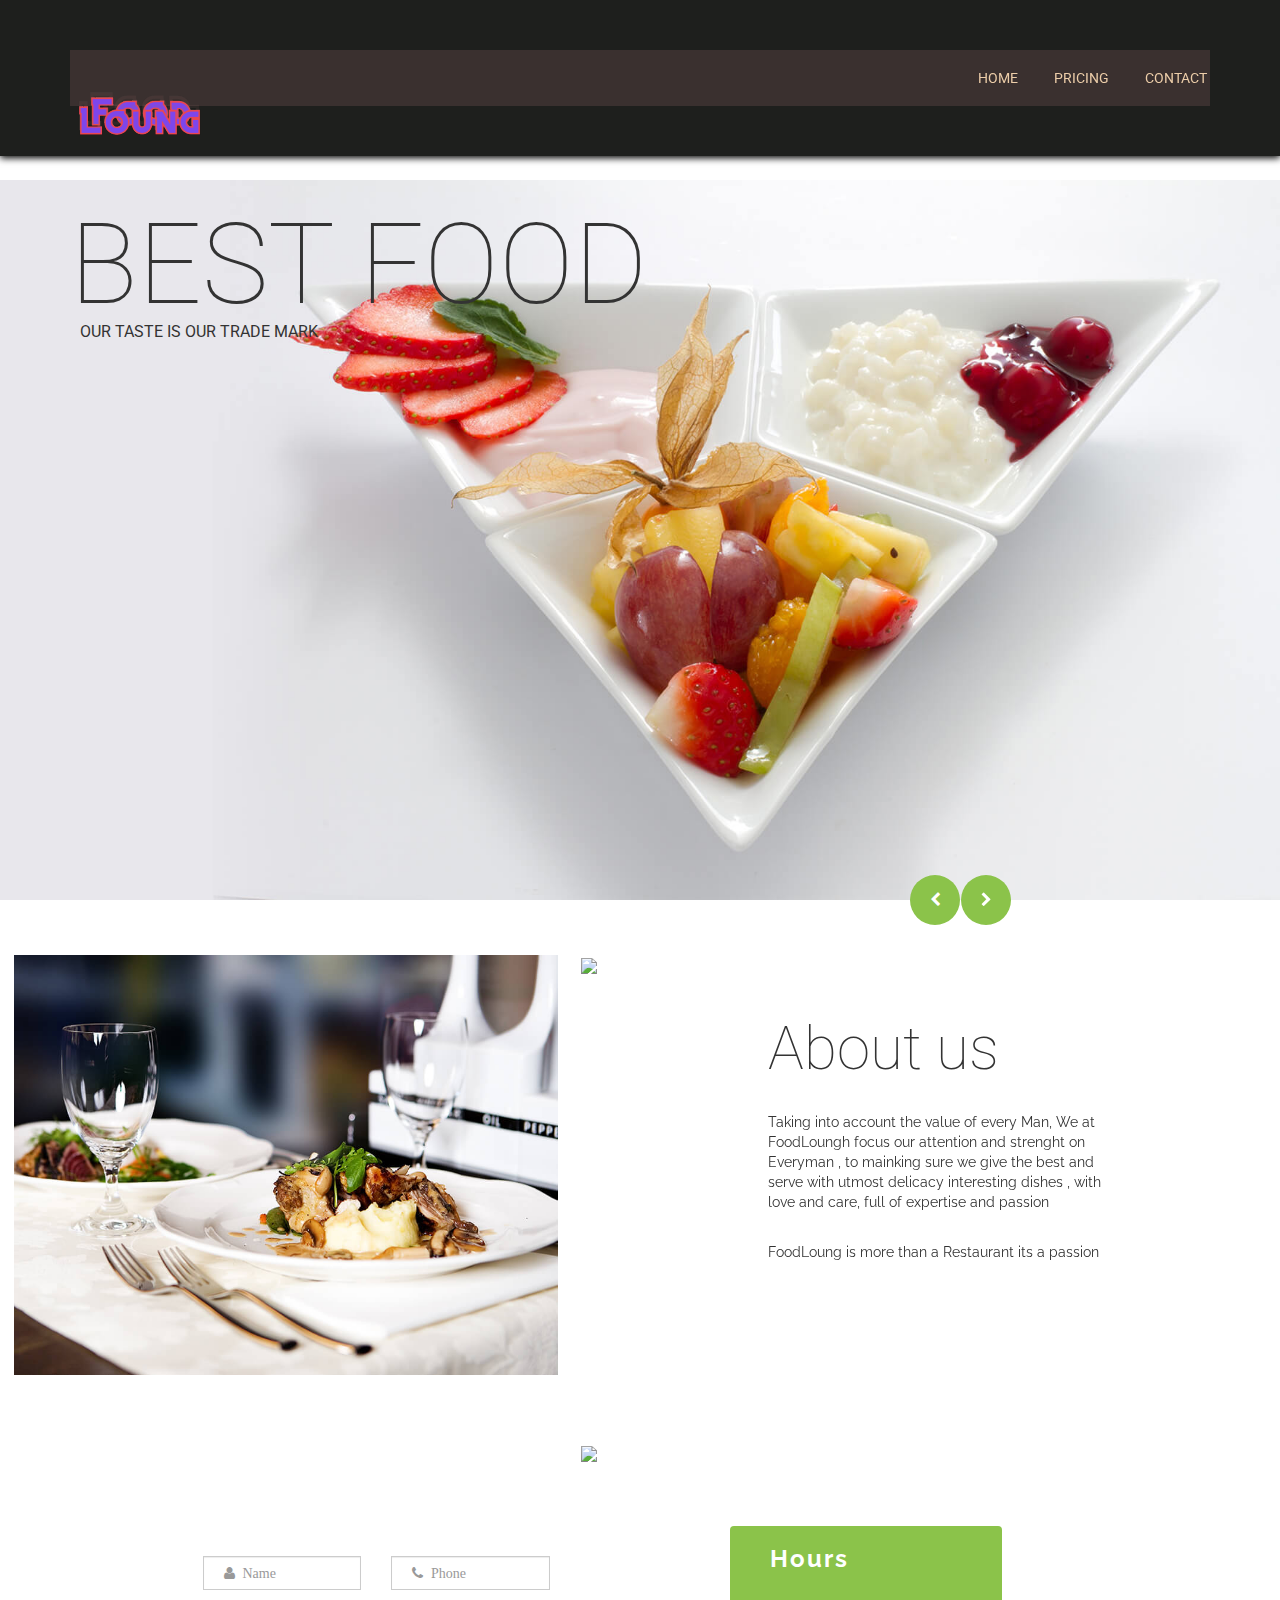
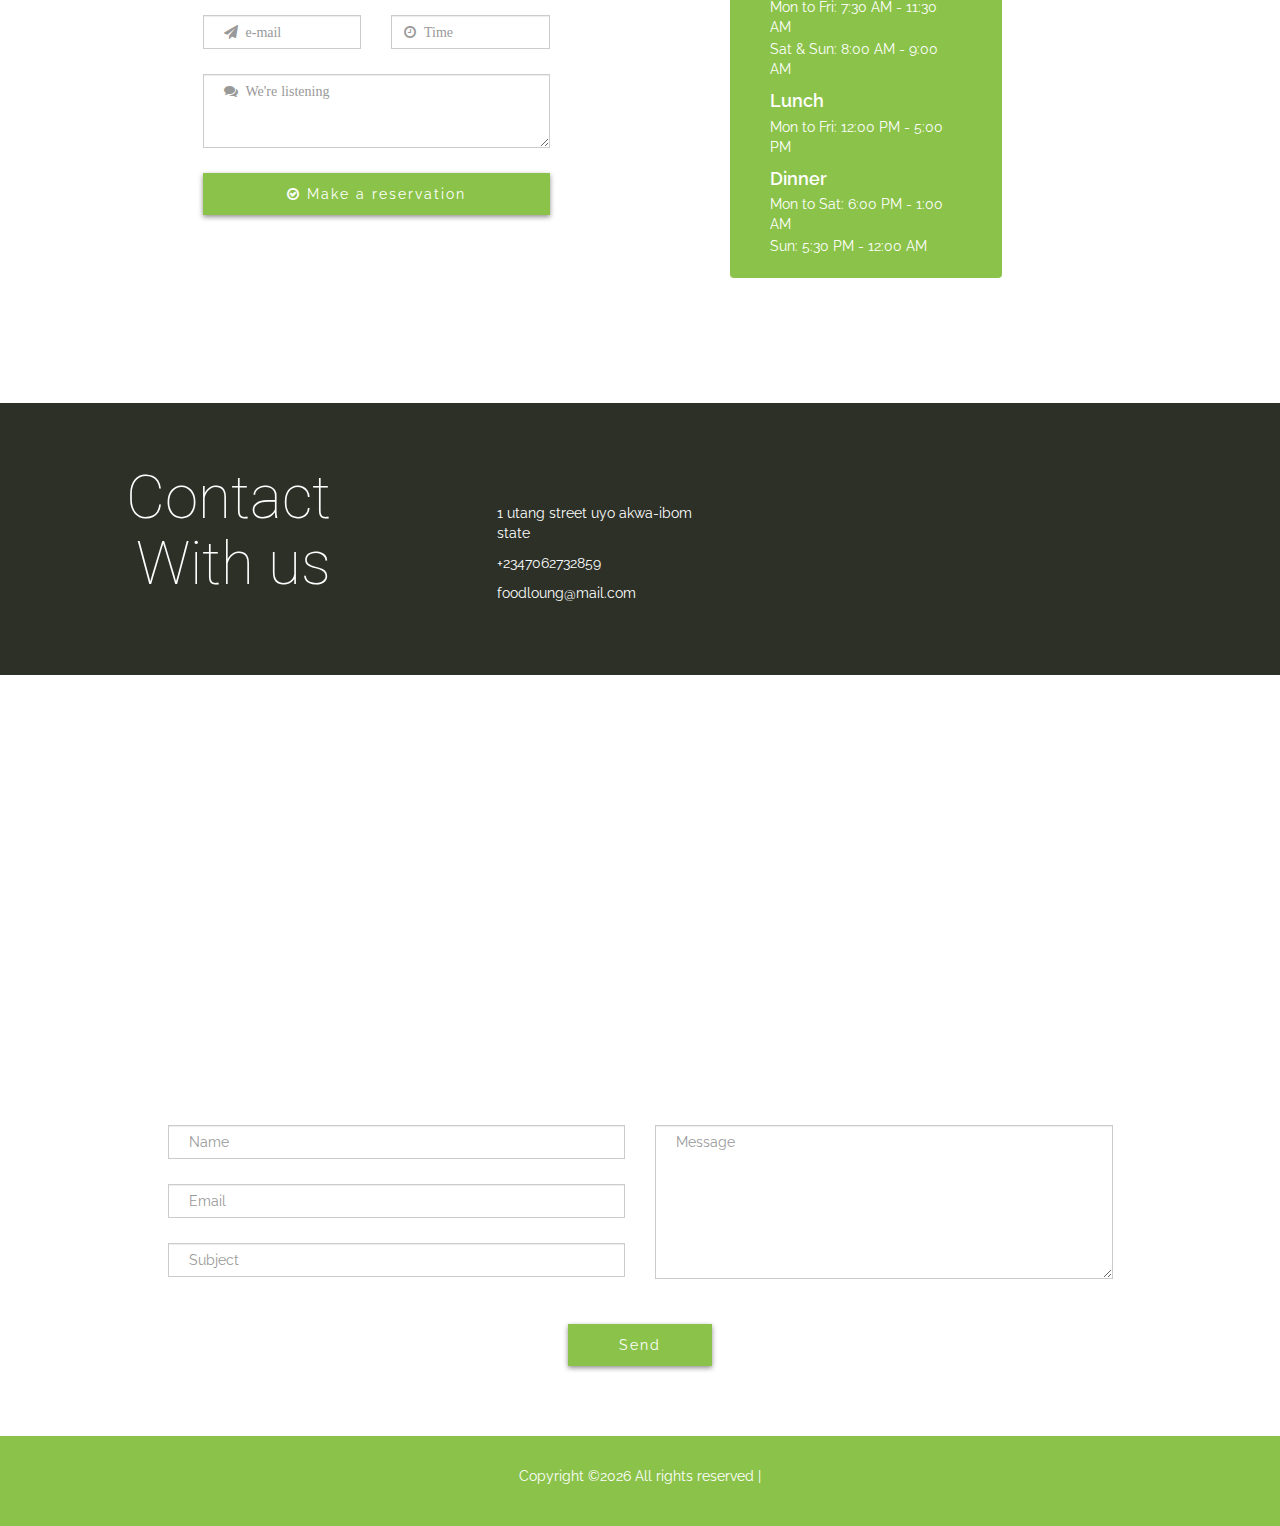
==== commit 4fcab4b3: "Update about.html" ====
--- a/about.html
+++ b/about.html
@@ -216,7 +216,7 @@
             <div class="col-xs-6 col-sm-6 dis-table-cell">
                 <div class="section-content">
                     <p>1 utang street uyo akwa-ibom state </p>
-                    <p>+24090</p>
+                    <p>+2347062732859</p>
                     <p>foodloung@mail.com </p>
                 </div>
             </div>
